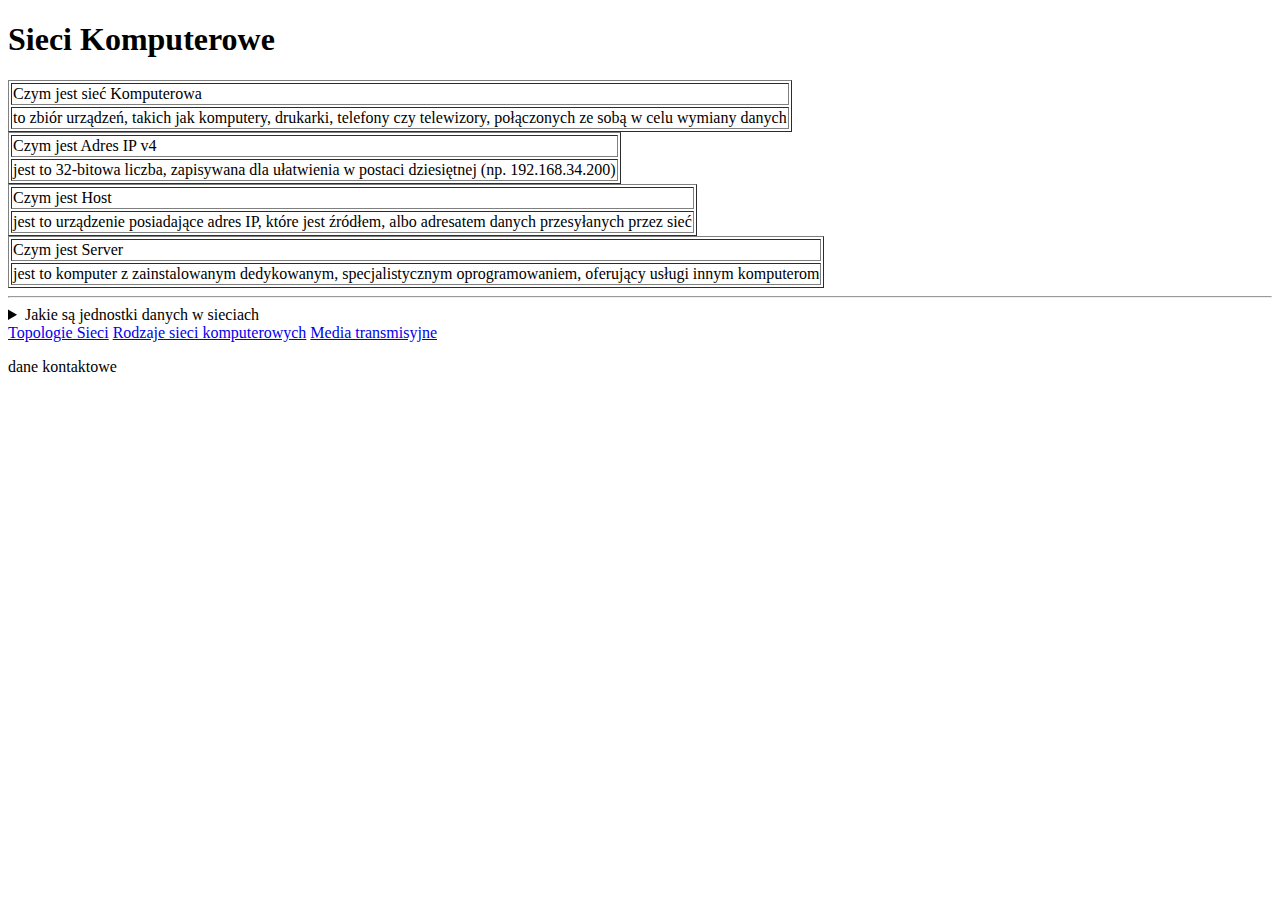
==== index.html @ dbf9ae1a "Add files via upload" ====
<!DOCTYPE html>
<html lang="pl">
<head>
    <meta charset="UTF-8">
   
    
</head>
<body>
        <header>
            <H1><strong>Sieci Komputerowe</strong></H1>
        </header>
        <main>
            <table border="1">
                <tr>
                    <td colspan="1" rowspan="1">
                    Czym jest sieć Komputerowa
                </td>
                </tr>
                <tr>   
                    <td colspan="2" rowspan="1">
                     to zbiór urządzeń, takich jak komputery, drukarki, telefony czy telewizory, połączonych ze sobą w celu wymiany danych
                    </td>
                </tr>
            </table>
  
            <table border="1">
                <tr>
                    <td colspan="1" rowspan="1">
                        Czym jest Adres IP v4 
                    </td>
                </tr>
                <tr>   
                    <td colspan="2" rowspan="1">
                        jest to 32-bitowa liczba, zapisywana dla ułatwienia w postaci dziesiętnej (np. 192.168.34.200)
                    </td>
                </tr>
            </table>
   
            <table border="1">
                <tr>
                    <td colspan="1" rowspan="1">
                        Czym jest Host  
                    </td>
                </tr>
                <tr>   
                    <td colspan="2" rowspan="1">
                        jest to urządzenie posiadające adres IP, które jest źródłem, albo adresatem danych przesyłanych przez sieć
                    </td>
                </tr>
        
            </table>
        
            <table border="1">
                <tr>
                    <td colspan="1" rowspan="1">
                    Czym jest Server
                    </td>
                </tr>
                <tr>   
                    <td colspan="2" rowspan="1">
                        jest to komputer z zainstalowanym dedykowanym, specjalistycznym oprogramowaniem, oferujący usługi innym komputerom
                    </td>
                </tr>
        
            </table>
            <hr>
        </main>
        <section>
            <details>       
                <summary>Jakie są jednostki danych w sieciach</summary>
                <ol>
                    <li>jednostki nam znane</li>
                    <dl>
                        <dt>
                            <ul>
                                <li>Kilobit <strong>[Kb]</strong></li>
                                <li>Megabit <strong>[Mb]</strong></li>
                                <li>Gigabit <strong>[Gb]</strong></li>
                                <li>Terabit <strong>[Tb]</strong></li>
                            </ul>
                        </dt>
                    </dl>
                </ol>
    
                <ol>
                    <li>Jednostki nam mało znane</li>
                    <dl>
                        <dt>
                            <ul>
                                <li><em>Petabit [Pb]</em> </li>
                                <li><em>Eksabit [Eb]</em> </li>
                                <li> <em>Zettabit [Zb]</em> </li>
                                <li> <em>Jottabit [Jb]</em> </li>
                            </ul>
                        </dt>
                    </dl>
                </ol>
            </details>
        </section>
        <nav>
            <a href="topologia.html">Topologie Sieci</a>
            <a href="rodzaje.html">Rodzaje sieci komputerowych</a>
            <a href="media.html">Media transmisyjne</a>
        </nav>
        <footer>
            <p>dane kontaktowe</p>
        </footer>
    
</body>

</html>
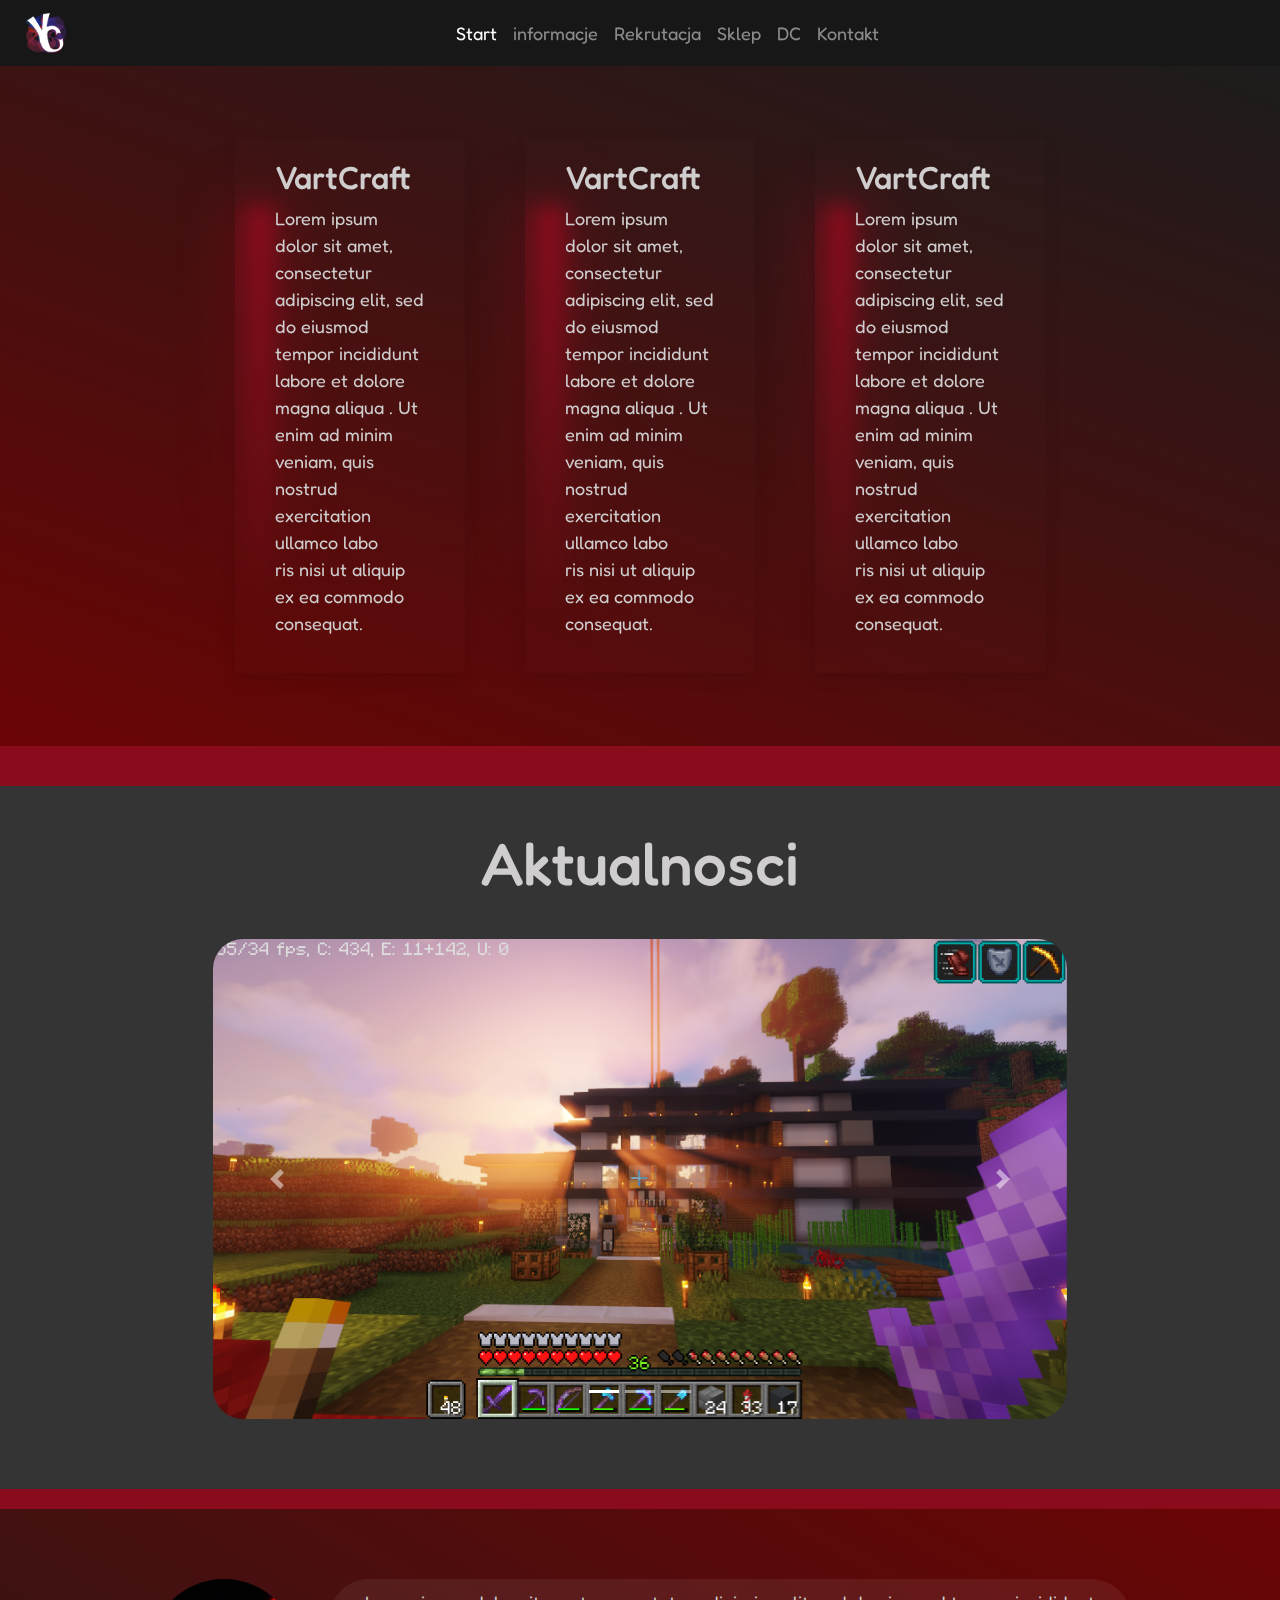
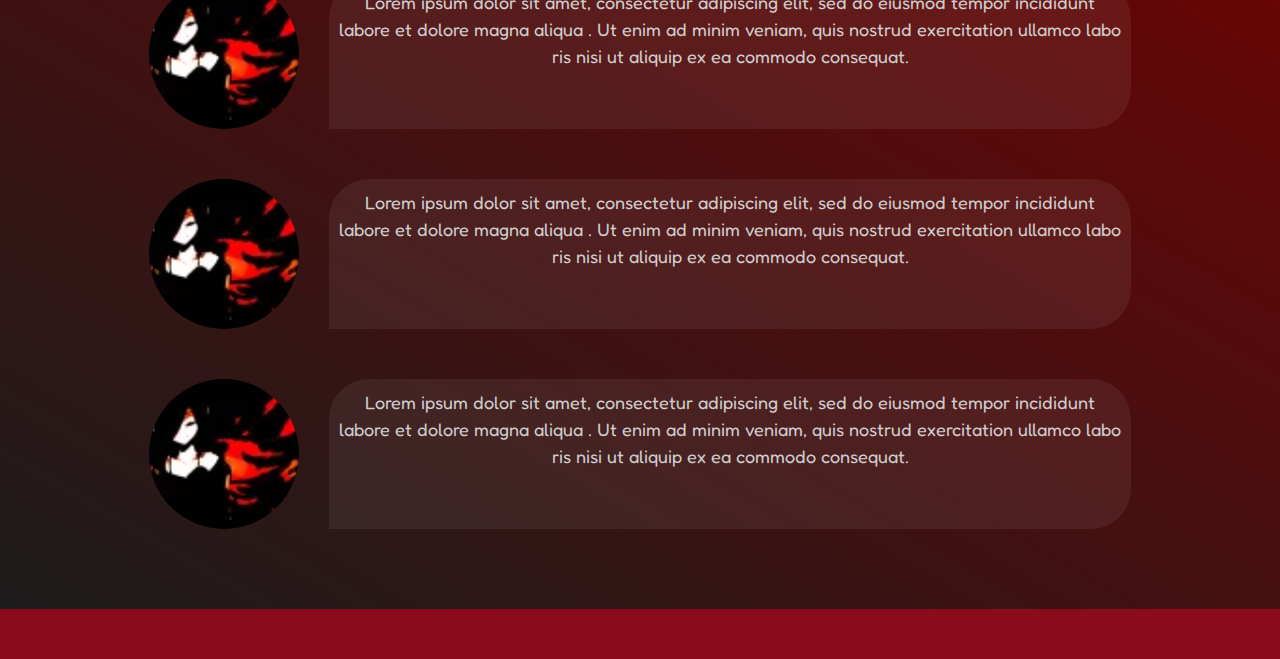
==== commit b8ae1444: "Add files via upload" ====
--- a/index.html
+++ b/index.html
@@ -1,111 +1,437 @@
 <!DOCTYPE html>
-<html lang="pl">
-<head>
-    <meta charset="UTF-8">
-   
-    
-</head>
-<body>
-        <header>
-            <H1><strong>Sieci Komputerowe</strong></H1>
-        </header>
-        <main>
-            <table border="1">
-                <tr>
-                    <td colspan="1" rowspan="1">
-                    Czym jest sieć Komputerowa
-                </td>
-                </tr>
-                <tr>   
-                    <td colspan="2" rowspan="1">
-                     to zbiór urządzeń, takich jak komputery, drukarki, telefony czy telewizory, połączonych ze sobą w celu wymiany danych
-                    </td>
-                </tr>
-            </table>
-  
-            <table border="1">
-                <tr>
-                    <td colspan="1" rowspan="1">
-                        Czym jest Adres IP v4 
-                    </td>
-                </tr>
-                <tr>   
-                    <td colspan="2" rowspan="1">
-                        jest to 32-bitowa liczba, zapisywana dla ułatwienia w postaci dziesiętnej (np. 192.168.34.200)
-                    </td>
-                </tr>
-            </table>
-   
-            <table border="1">
-                <tr>
-                    <td colspan="1" rowspan="1">
-                        Czym jest Host  
-                    </td>
-                </tr>
-                <tr>   
-                    <td colspan="2" rowspan="1">
-                        jest to urządzenie posiadające adres IP, które jest źródłem, albo adresatem danych przesyłanych przez sieć
-                    </td>
-                </tr>
-        
-            </table>
-        
-            <table border="1">
-                <tr>
-                    <td colspan="1" rowspan="1">
-                    Czym jest Server
-                    </td>
-                </tr>
-                <tr>   
-                    <td colspan="2" rowspan="1">
-                        jest to komputer z zainstalowanym dedykowanym, specjalistycznym oprogramowaniem, oferujący usługi innym komputerom
-                    </td>
-                </tr>
-        
-            </table>
-            <hr>
-        </main>
-        <section>
-            <details>       
-                <summary>Jakie są jednostki danych w sieciach</summary>
-                <ol>
-                    <li>jednostki nam znane</li>
-                    <dl>
-                        <dt>
-                            <ul>
-                                <li>Kilobit <strong>[Kb]</strong></li>
-                                <li>Megabit <strong>[Mb]</strong></li>
-                                <li>Gigabit <strong>[Gb]</strong></li>
-                                <li>Terabit <strong>[Tb]</strong></li>
-                            </ul>
-                        </dt>
-                    </dl>
-                </ol>
-    
-                <ol>
-                    <li>Jednostki nam mało znane</li>
-                    <dl>
-                        <dt>
-                            <ul>
-                                <li><em>Petabit [Pb]</em> </li>
-                                <li><em>Eksabit [Eb]</em> </li>
-                                <li> <em>Zettabit [Zb]</em> </li>
-                                <li> <em>Jottabit [Jb]</em> </li>
-                            </ul>
-                        </dt>
-                    </dl>
-                </ol>
-            </details>
-        </section>
-        <nav>
-            <a href="topologia.html">Topologie Sieci</a>
-            <a href="rodzaje.html">Rodzaje sieci komputerowych</a>
-            <a href="media.html">Media transmisyjne</a>
-        </nav>
-        <footer>
-            <p>dane kontaktowe</p>
-        </footer>
-    
-</body>
-
+<html lang="en">
+  <head>
+    <meta charset="UTF-8" />
+    <meta http-equiv="X-UA-Compatible" content="IE=edge" />
+    <meta name="viewport" content="width=device-width, initial-scale=1.0" />
+    <title>VartCraft | Strona główna</title>
+
+    <link rel="shortcut icon" href="img/vartc.png" />
+    <link rel="stylesheet" href="css/bootstrap.min.css" />
+    <link rel="stylesheet" href="style.css" />
+    <link rel="preconnect" href="https://fonts.googleapis.com" />
+    <link rel="preconnect" href="https://fonts.gstatic.com" crossorigin />
+    <link
+      href="https://fonts.googleapis.com/css2?family=Fredoka+One&display=swap"
+      rel="stylesheet"
+    />
+  </head>
+  <body>
+    <!--<div class="header">
+      <div class="logo">
+        <a href="#.html" class="all1"> VartsCraft </a>
+        <img class="art" src="img/vartc.png" />
+      </div>
+      <div class="ing">
+        <a href="#.html" class="all"> ☀ </a>
+        <a href="#.html" class="all">⚐ PL </a>
+        <a href="#.html" class="all"> ✉ Napisz do nas! </a>
+      </div>
+    </div> -->
+    <header>
+      <nav class="navbar fixed-top navbar-expand-lg navbar-dark bg-jumpers">
+        <a class="navbar-brand" href="#"
+          ><img
+            src="img/vartc.png"
+            width="30"
+            height="30"
+            class="d-inline-block mr-sm-1 logo"
+            alt=""
+          />
+        </a>
+        <button
+          class="navbar-toggler"
+          type="button"
+          data-toggle="collapse"
+          data-target="#mainmenu"
+          aria-controls="mainmenu"
+          aria-expanded="false"
+          aria-label="button-nav"
+        >
+          <span class="navbar-toggler-icon"></span>
+        </button>
+
+        <div class="collapse navbar-collapse center" id="mainmenu">
+          <ul class="navbar-nav">
+            <li class="nav-item active navtext">
+              <a class="nav-link" href="#"> Start </a>
+            </li>
+            <li class="nav-item navtext">
+              <a class="nav-link" href="#"> informacje </a>
+            </li>
+            <li class="nav-item navtext">
+              <a
+                class="nav-link"
+                href="C:\Users\Wiktor\Desktop\www\rekrutacja.html"
+              >
+                Rekrutacja
+              </a>
+            </li>
+            <li class="nav-item navtext">
+              <a class="nav-link" href="#"> Sklep </a>
+            </li>
+            <li class="nav-item navtext">
+              <a class="nav-link" href="https://discord.gg/hskQnMZxBz"> DC </a>
+            </li>
+            <li class="nav-item navtext">
+              <a
+                class="nav-link"
+                href="C:\Users\Wiktor\Desktop\www\kontakt.html"
+              >
+                Kontakt
+              </a>
+            </li>
+          </ul>
+        </div>
+      </nav>
+    </header>
+
+    <div class="main">
+      <!--<div class="sword">
+        <img
+          class="sword"
+          width="160"
+          height="160"
+          src="img/sword.png"
+          alt=""
+        />
+      </div>
+      <div class="carrot">
+        <img
+          class="carrot"
+          width="160"
+          height="160"
+          src="img/carrot.png"
+          alt=""
+        />
+      </div>
+      <div class="apple">
+        <img
+          class="apple"
+          width="160"
+          height="160"
+          src="img/apple.gif"
+          alt=""
+        />
+      </div> -->
+      <div class="row">
+        <div class="col-md-8 col-lg-3 offset-sm-0 offset-md-0 offset-lg-0 cart">
+          <div class="box">
+            <span></span>
+            <div class="zawartosc">
+              <h2>VartCraft</h2>
+              <p>
+                Lorem ipsum dolor sit amet, consectetur adipiscing elit, sed do
+                eiusmod tempor incididunt <br />
+                labore et dolore magna aliqua . Ut enim ad minim veniam, quis
+                nostrud exercitation ullamco labo<br />
+                ris nisi ut aliquip ex ea commodo consequat.
+              </p>
+            </div>
+          </div>
+        </div>
+        <div class="col-md-8 col-lg-3 offset-sm-0 offset-md-0 cart">
+          <div class="box">
+            <span></span>
+            <div class="zawartosc">
+              <h2>VartCraft</h2>
+              <p>
+                Lorem ipsum dolor sit amet, consectetur adipiscing elit, sed do
+                eiusmod tempor incididunt <br />
+                labore et dolore magna aliqua . Ut enim ad minim veniam, quis
+                nostrud exercitation ullamco labo<br />
+                ris nisi ut aliquip ex ea commodo consequat.
+              </p>
+            </div>
+          </div>
+        </div>
+        <div class="col-md-8 col-lg-3 offset-sm-0 offset-md-0 cart">
+          <div class="box">
+            <span></span>
+            <div class="zawartosc">
+              <h2>VartCraft</h2>
+              <p>
+                Lorem ipsum dolor sit amet, consectetur adipiscing elit, sed do
+                eiusmod tempor incididunt <br />
+                labore et dolore magna aliqua . Ut enim ad minim veniam, quis
+                nostrud exercitation ullamco labo<br />
+                ris nisi ut aliquip ex ea commodo consequat.
+              </p>
+            </div>
+          </div>
+        </div>
+      </div>
+    </div>
+    <div class="line"></div>
+
+    <div class="h"><h1>Aktualnosci</h1></div>
+
+    <div class="slider2">
+      <div class="col-md-12 col-lg-8 slider">
+        <div
+          id="carouselExampleIndicators"
+          class="carousel slide"
+          data-ride="carousel"
+        >
+          <ol class="carousel-indicators">
+            <li
+              data-target="#carouselExampleIndicators"
+              data-slide-to="0"
+              class="active"
+            ></li>
+            <li data-target="#carouselExampleIndicators" data-slide-to="1"></li>
+            <li data-target="#carouselExampleIndicators" data-slide-to="2"></li>
+          </ol>
+          <div class="carousel-inner radius">
+            <div class="carousel-item active">
+              <img class="d-block w-100" src="img/tlo.png" alt="First slide" />
+            </div>
+            <div class="carousel-item">
+              <img class="d-block w-100" src="img/tlo.png" alt="Second slide" />
+            </div>
+            <div class="carousel-item">
+              <img class="d-block w-100" src="img/tlo.png" alt="Third slide" />
+            </div>
+          </div>
+          <a
+            class="carousel-control-prev"
+            href="#carouselExampleIndicators"
+            role="button"
+            data-slide="prev"
+          >
+            <span class="carousel-control-prev-icon" aria-hidden="true"></span>
+            <span class="sr-only">Previous</span>
+          </a>
+          <a
+            class="carousel-control-next"
+            href="#carouselExampleIndicators"
+            role="button"
+            data-slide="next"
+          >
+            <span class="carousel-control-next-icon" aria-hidden="true"></span>
+            <span class="sr-only">Next</span>
+          </a>
+        </div>
+      </div>
+    </div>
+
+    <div class="line2"></div>
+
+    <div class="row bc">
+      <div class="photobox">
+        <div class="pleft">
+          <div class="">
+            <img
+              class="photo2"
+              width="150"
+              height="150"
+              src="img/houk.webp"
+              alt=""
+            />
+          </div>
+          <div class="ptext2">
+            Lorem ipsum dolor sit amet, consectetur adipiscing elit, sed do
+            eiusmod tempor incididunt <br />
+            labore et dolore magna aliqua . Ut enim ad minim veniam, quis
+            nostrud exercitation ullamco labo<br />
+            ris nisi ut aliquip ex ea commodo consequat.
+          </div>
+        </div>
+
+        <div class="pleft">
+          <div class="">
+            <img
+              class="photo2"
+              width="150"
+              height="150"
+              src="img/houk.webp"
+              alt=""
+            />
+          </div>
+          <div class="ptext2">
+            Lorem ipsum dolor sit amet, consectetur adipiscing elit, sed do
+            eiusmod tempor incididunt <br />
+            labore et dolore magna aliqua . Ut enim ad minim veniam, quis
+            nostrud exercitation ullamco labo<br />
+            ris nisi ut aliquip ex ea commodo consequat.
+          </div>
+        </div>
+
+        <!--<div class="pright">
+          <div class="ptext3">
+            Lorem ipsum dolor sit amet, consectetur adipiscing elit, sed do
+            eiusmod tempor incididunt <br />
+            labore et dolore magna aliqua . Ut enim ad minim veniam, quis
+            nostrud exercitation ullamco labo<br />
+            ris nisi ut aliquip ex ea commodo consequat.
+          </div>
+          <div class="">
+            <img
+              class="photo"
+              width="150"
+              height="150"
+              src="img/houk.webp"
+              alt=""
+            />
+          </div>
+        </div>-->
+
+        <div class="pleft">
+          <div class="">
+            <img
+              class="photo2"
+              width="150"
+              height="150"
+              src="img/houk.webp"
+              alt=""
+            />
+          </div>
+          <div class="ptext2">
+            Lorem ipsum dolor sit amet, consectetur adipiscing elit, sed do
+            eiusmod tempor incididunt <br />
+            labore et dolore magna aliqua . Ut enim ad minim veniam, quis
+            nostrud exercitation ullamco labo<br />
+            ris nisi ut aliquip ex ea commodo consequat.
+          </div>
+        </div>
+      </div>
+    </div>
+
+    <!--<div class="photobox">
+      <div class="row">
+        <div
+          class="col-md-8 col-lg-6 offset-sm-0 offset-md-0 offset-lg-0 window1"
+        >
+          <div class="ptext">
+            <h2>VartCraft</h2>
+            <img class="photo" src="img/photo.png" alt="" />
+            <p>
+              Lorem ipsum dolor sit amet, consectetur adipiscing elit, sed do
+              eiusmod tempor incididunt labore et dolore magna aliqua . Ut enim
+              ad minim veniam, quis nostrud exercitation ullamco labo ris nisi
+              ut aliquip ex ea commodo consequat. Lorem ipsum dolor sit amet,
+              consectetur adipiscing elit, sed do eiusmod tempor incididunt
+              labore et dolore magna aliqua . Ut enim ad minim veniam, quis
+              nostrud exercitation ullamco labo ris nisi ut aliquip ex ea
+              commodo consequat. Lorem ipsum dolor sit amet, consectetur
+              adipiscing elit, sed do eiusmod tempor incididunt labore et dolore
+              magna aliqua . Ut enim ad minim veniam, quis nostrud exercitation
+              ullamco labo ris nisi ut aliquip ex ea commodo consequat. Lorem
+              ipsum dolor sit amet, consectetur adipiscing elit, sed do eiusmod
+              tempor incididunt labore et dolore magna aliqua . Ut enim ad minim
+              veniam, quis nostrud exercitation ullamco labo ris nisi ut aliquip
+              ex ea commodo consequat. Lorem ipsum dolor sit amet, consectetur
+              adipiscing elit, sed do eiusmod tempor incididunt labore et dolore
+              magna aliqua . Ut enim ad minim veniam, quis nostrud exercitation
+              ullamco labo ris nisi ut aliquip ex ea commodo consequat. Lorem
+              ipsum dolor sit amet, consectetur adipiscing elit, sed do eiusmod
+              tempor incididunt
+              <br />
+            </p>
+          </div>
+        </div>
+      </div>
+    </div>-->
+
+    <!--<div class="bod">
+      <div class="cart">
+        <div class="box">
+          <span></span>
+          <div class="zawartosc">
+            <h2>VartCraft</h2>
+            <p>
+              Lorem ipsum dolor sit amet, consectetur adipiscing elit, sed do
+              eiusmod tempor incididunt <br />
+              labore et dolore magna aliqua . Ut enim ad minim veniam, quis
+              nostrud exercitation ullamco labo<br />
+              ris nisi ut aliquip ex ea commodo consequat.
+            </p>
+          </div>
+        </div>
+      </div>
+
+      <div class="cart">
+        <div class="box">
+          <span></span>
+          <div class="zawartosc">
+            <h2>Inforamcje</h2>
+            <p>
+              Lorem ipsum dolor sit amet, consectetur adipiscing elit, sed do
+              eiusmod tempor incididunt <br />
+              labore et dolore magna aliqua . Ut enim ad minim veniam, quis
+              nostrud exercitation ullamco labo<br />
+              ris nisi ut aliquip ex ea commodo consequat.
+            </p>
+          </div>
+        </div>
+      </div>
+
+      <div class="cart">
+        <div class="box">
+          <span></span>
+          <div class="zawartosc">
+            <h2>O nas</h2>
+            <p>
+              Lorem ipsum dolor sit amet, consectetur adipiscing elit, sed do
+              eiusmod tempor incididunt <br />
+              labore et dolore magna aliqua . Ut enim ad minim veniam, quis
+              nostrud exercitation ullamco labo<br />
+              ris nisi ut aliquip ex ea commodo consequat.
+            </p>
+          </div>
+        </div>
+      </div>
+    </div>
+    <div class="boto">
+      <div class="c1">
+        <div class="box1">
+          <span></span>
+          <div class="z1">
+            <h2>Ciekawe</h2>
+            <p>
+              Lorem ipsum dolor sit amet, consectetur adipiscing elit, sed do
+              eiusmod tempor incididunt <br />
+              labore et dolore magna aliqua . Ut enim ad minim veniam, quis
+              nostrud exercitation ullamco labo<br />
+              ris nisi ut aliquip ex ea commodo consequat.
+            </p>
+          </div>
+        </div>
+      </div>
+
+      <div class="c1">
+        <div class="box1">
+          <span></span>
+          <div class="z1">
+            <h2>Ciekawe</h2>
+            <p>
+              Lorem ipsum dolor sit amet, consectetur adipiscing elit, sed do
+              eiusmod tempor incididunt <br />
+              labore et dolore magna aliqua . Ut enim ad minim veniam, quis
+              nostrud exercitation ullamco labo<br />
+              ris nisi ut aliquip ex ea commodo consequat.
+            </p>
+          </div>
+        </div>
+      </div>
+    </div>-->
+    <div class="FOOT">
+      <div class="f1"></div>
+      <!-- <h1>Create & Designed by MrHouk & Rotkiw3000  Copyright © 2021</h1> -->
+    </div>
+
+    <script
+      src="https://code.jquery.com/jquery-3.3.1.slim.min.js"
+      integrity="sha384-q8i/X+965DzO0rT7abK41JStQIAqVgRVzpbzo5smXKp4YfRvH+8abtTE1Pi6jizo"
+      crossorigin="anonymous"
+    ></script>
+
+    <script
+      src="https://cdnjs.cloudflare.com/ajax/libs/popper.js/1.14.3/umd/popper.min.js"
+      integrity="sha384-ZMP7rVo3mIykV+2+9J3UJ46jBk0WLaUAdn689aCwoqbBJiSnjAK/l8WvCWPIPm49"
+      crossorigin="anonymous"
+    ></script>
+
+    <script src="js/bootstrap.min.js"></script>
+  </body>
 </html>
--- a/style.css
+++ b/style.css
@@ -0,0 +1,650 @@
+body {
+  margin: 0;
+  background-color: rgb(53, 52, 52);
+  background-image: url(img/bg.gif);
+  background-attachment: fixed;
+  background-size: cover;
+  background-position: center;
+  text-decoration: none;
+  overflow-x: hidden;
+  font-family: "Fredoka One";
+  font-size: 18px;
+  width: 100%;
+}
+
+.header {
+  border-bottom: solid 5px rgb(138, 11, 28);
+  background-color: rgb(37, 37, 37);
+  height: 60px;
+}
+.bod {
+  height: 50rem;
+  border-bottom: solid 5px rgb(138, 11, 28);
+}
+
+.art {
+  width: 10%;
+  height: auto;
+  position: relative;
+  top: -50px;
+}
+
+.logo {
+  font-size: 20px;
+  color: rgb(255, 255, 255);
+  font-family: "Fredoka One", cursive;
+  float: left;
+  margin-left: 30px;
+  height: 44px;
+}
+
+.ing {
+  justify-content: space-between;
+
+  padding: 0px 50px;
+
+  margin-right: 0px;
+}
+
+.ing1 {
+  justify-content: space-between;
+
+  padding: 0px 50rem;
+
+  margin-right: 0px;
+}
+
+.all {
+  text-decoration: none;
+  color: white;
+  padding: 10px;
+  display: block;
+  margin-top: 10px;
+
+  float: right;
+}
+
+.all:hover {
+  background: linear-gradient(315deg, rgba(37, 37, 37, 0), rgb(138, 11, 28));
+  border-radius: 0%;
+  animation-delay: 1ms;
+}
+
+.all1 {
+  text-decoration: none;
+  color: white;
+  padding: 10px;
+  display: block;
+  margin-top: 10px;
+
+  position: relative;
+  right: -100px;
+}
+
+.all1:hover {
+  background-color: rgba(245, 222, 179, 0);
+  border-radius: 10%;
+  transition: 0.5s;
+  transform: 0.5s;
+}
+
+.bod {
+  color: white;
+}
+.cart {
+  position: relative;
+  display: flex;
+  justify-content: center;
+  align-items: center;
+  flex-wrap: wrap;
+  padding: 40px 0;
+  z-index: 1;
+  color: rgb(207, 205, 205);
+}
+
+.box {
+  position: relative;
+  width: 360px;
+  height: 400px;
+  display: flex;
+  justify-content: center;
+  align-items: center;
+  margin: 40px 30px;
+  transform: 0.5s;
+  transition: 0.5s;
+}
+.box::before {
+  content: "";
+  position: absolute;
+  top: 0;
+  left: 10px;
+  width: 30px;
+  height: 100%;
+  background: linear-gradient(315deg, rgba(255, 255, 255, 0), rgb(138, 11, 28));
+  transition: 0.5s;
+}
+.box::after {
+  content: "";
+  position: absolute;
+  top: 0;
+  left: 10px;
+  width: 30px;
+  height: 100%;
+  background: linear-gradient(315deg, rgba(255, 255, 255, 0), rgb(138, 11, 28));
+  transition: 0.5s;
+  filter: blur(30px);
+}
+.box:hover::before,
+.box:hover::after {
+  transform: skew(15deg);
+
+  width: calc(70% - 50px);
+}
+.box:hover {
+  transition: 0.5s;
+}
+.zawartosc {
+  z-index: 1;
+  position: relative;
+  left: 0;
+  padding: 20px 40px;
+  background-color: rgba(255, 255, 255, 0.007);
+  box-shadow: 0 5px 15px rgba(0, 0, 0, 0.1);
+  backdrop-filter: blur(10px);
+}
+
+.boto {
+  background-color: rgb(37, 37, 37);
+  height: 90rem;
+}
+::-webkit-scrollbar {
+  width: 10px;
+}
+::-webkit-scrollbar-track {
+  background: linear-gradient(315deg, rgb(37, 37, 37), rgb(37, 37, 37));
+}
+::-webkit-scrollbar-thumb {
+  background: linear-gradient(315deg, rgb(0, 0, 0), rgb(138, 11, 28));
+  border-radius: 100vw;
+}
+a.w {
+  display: inline-block;
+  font-size: 1.1em;
+  color: rgba(0, 0, 0, 0);
+  background: rgba(255, 255, 255, 0);
+  padding: 10px;
+  border-radius: 4px;
+  text-decoration: none;
+  font-weight: 700;
+}
+a.w:hover {
+  display: inline-block;
+  font-size: 1.1em;
+  color: rgba(255, 255, 255, 0);
+  background: rgba(255, 255, 255, 0.1);
+  padding: 10px;
+  border-radius: 4px;
+  text-decoration: none;
+  font-weight: 100;
+}
+
+a.w::before {
+  content: "";
+  position: absolute;
+  display: inline-block;
+  font-size: 1.1em;
+  color: rgba(0, 0, 0, 0);
+  background: rgba(255, 255, 255, 0);
+  padding: 10px;
+  border-radius: 4px;
+  text-decoration: none;
+  font-weight: 700;
+}
+.c1 {
+  display: flex;
+  justify-content: center;
+  align-items: center;
+  flex-wrap: wrap;
+  padding: 50px 0;
+  z-index: 1;
+  float: left;
+  margin-left: 10rem;
+  margin-top: 5rem;
+  color: white;
+}
+.box1 {
+  position: relative;
+  width: 1000px;
+  height: 400px;
+  display: flex;
+  justify-content: center;
+  align-items: center;
+  margin: 40px 30px;
+  transform: 0.5s;
+  transition: 0.5s;
+}
+
+.box1::before {
+  content: "";
+  position: absolute;
+  top: 0;
+  left: 35px;
+  width: 10px;
+  height: 100%;
+  background: linear-gradient(315deg, rgba(255, 255, 255, 0), rgb(138, 11, 28));
+  transition: 0.5s;
+}
+.box1::after {
+  content: "";
+  position: absolute;
+  top: 0;
+  left: 35px;
+  width: 10px;
+  height: 100%;
+  background: linear-gradient(315deg, rgba(255, 255, 255, 0), rgb(138, 11, 28));
+  transition: 0.5s;
+  filter: blur(1px);
+}
+.box1:hover::before,
+.box1:hover::after {
+  transform: skew(15deg);
+
+  width: calc(70% - 50px);
+}
+.box1:hover {
+  transition: 0.5s;
+}
+
+.z1 {
+  z-index: 2;
+  position: relative;
+  left: 0;
+
+  padding: 20px 40px;
+  background-color: rgba(255, 255, 255, 0.01);
+  /*box-shadow: 0 1px 10px rgb(255, 255, 255);*/
+  backdrop-filter: blur(30px);
+}
+.FOOT {
+  height: 50px;
+  background-color: rgb(138, 11, 28);
+  margin: 0;
+}
+.f1 {
+  height: 50px;
+  margin: 0;
+}
+
+@keyframes logo {
+  0% {
+    opacity: 0;
+  }
+  100% {
+    opacity: 1;
+  }
+}
+@keyframes text1 {
+  0% {
+    opacity: 0;
+    transform: translateY(-100px);
+  }
+  100% {
+    opacity: 1;
+    transform: translateY(0px);
+  }
+}
+
+@keyframes navtext {
+  0% {
+    opacity: 0;
+    transform: translateX(-100px);
+  }
+  100% {
+    opacity: 1;
+    transform: translateX(0px);
+  }
+}
+
+@keyframes word {
+  0% {
+    opacity: 0;
+    transform: translateY(400px);
+  }
+  100% {
+    opacity: 1;
+    transform: translateY(200px);
+  }
+}
+
+@keyframes sword {
+  0% {
+    opacity: 1;
+    transform: translate(-150px, 0px);
+  }
+  100% {
+    opacity: 1;
+    transform: translate(950px, 150px);
+  }
+}
+
+@keyframes apple {
+  0% {
+    opacity: 1;
+    transform: translate(-170px, 200px);
+  }
+  100% {
+    opacity: 1;
+    transform: translate(960px, 0px);
+  }
+}
+
+@keyframes carrot {
+  0% {
+    opacity: 1;
+    transform: translate(950px, 60px);
+  }
+  100% {
+    opacity: 1;
+    transform: translate(-170px, 200px);
+  }
+}
+
+.jumpers {
+  text-align: center;
+  margin-top: 150px;
+}
+
+.jumpers img {
+  width: 100%;
+  height: auto;
+}
+
+.jumpers p {
+  margin-bottom: 30px;
+}
+
+.jumpers figcaption {
+  margin-top: 8px;
+}
+
+.navv {
+  margin: 0;
+  padding: 0;
+}
+
+.navbar {
+  min-height: 57px;
+}
+.navbar-brand {
+  margin: 0;
+}
+
+.logo {
+  position: relative;
+  margin-left: 10px;
+  width: 40px;
+  height: 40px;
+  animation-name: logo;
+  animation-duration: 4s;
+  animation-fill-mode: both;
+}
+
+.center {
+  justify-content: center;
+}
+
+.bg-jumpers {
+  background-color: rgba(0, 0, 0, 0.55);
+}
+
+.rad {
+  border-radius: 20px;
+}
+
+.main1 {
+  height: 800px;
+  margin: 0 auto;
+  padding: 0;
+  animation-name: text1;
+  animation-delay: 0.5s;
+  animation-duration: 2s;
+  animation-fill-mode: both;
+}
+
+.navtext {
+  animation-name: navtext;
+  animation-delay: 0.25s;
+  animation-duration: 1.5s;
+  animation-fill-mode: both;
+}
+
+.video {
+  padding: 0px;
+  margin-top: 50px;
+  border-radius: 20px;
+  justify-content: center;
+}
+.video2 {
+  padding: 0px;
+  width: 100%;
+  height: 100%;
+  border-radius: 20px;
+  justify-content: center;
+}
+
+.white {
+  margin: 0px;
+  width: 100%;
+  height: 800px;
+  background-color: white;
+}
+
+.margin {
+  margin-top: 80px;
+}
+
+.row {
+  margin: 0px;
+}
+
+.animation {
+  animation-name: text1;
+  animation-delay: 0.5s;
+  animation-duration: 2s;
+  animation-fill-mode: both;
+}
+
+.bg {
+  position: absolute;
+  justify-content: center;
+}
+
+.word {
+  font-weight: bold;
+  color: black;
+  text-align: center;
+  font-size: 42px;
+  position: absolute;
+  justify-content: center;
+  animation-name: word;
+  animation-delay: 0.5s;
+  animation-duration: 2s;
+  animation-fill-mode: both;
+}
+.h2 {
+  justify-content: center;
+  text-align: center;
+  color: rgb(207, 205, 205);
+}
+.main {
+  padding: 60px;
+  background: linear-gradient(20deg, rgb(107, 4, 4), rgb(29, 28, 28));
+  margin-top: 66px;
+}
+.window1 {
+  background: rgba(63, 60, 60, 0.507);
+  height: auto;
+  border-radius: 20px;
+  padding: 30px;
+  backdrop-filter: blur(8px);
+}
+
+.textw {
+  margin-top: 20px;
+  color: rgb(207, 205, 205);
+  position: relative;
+}
+.sword {
+  position: absolute;
+  animation-name: sword;
+  animation-duration: 20s;
+  animation-fill-mode: both;
+  animation-iteration-count: infinite;
+  animation-direction: alternate;
+  animation-timing-function: linear;
+}
+
+.apple {
+  position: absolute;
+  animation-name: apple;
+  animation-delay: 0.5s;
+  animation-duration: 17s;
+  animation-fill-mode: both;
+  animation-iteration-count: infinite;
+  animation-direction: alternate;
+  animation-timing-function: linear;
+}
+
+.carrot {
+  position: absolute;
+  animation-name: carrot;
+  animation-delay: 0.2s;
+  animation-duration: 15s;
+  animation-fill-mode: both;
+  animation-iteration-count: infinite;
+  animation-direction: alternate;
+  animation-timing-function: linear;
+}
+
+.row {
+  justify-content: center;
+}
+
+.line {
+  width: 100%;
+  height: 40px;
+  background-color: rgb(138, 11, 28);
+}
+
+.line2 {
+  width: 100%;
+  height: 20px;
+  background-color: rgb(138, 11, 28);
+  margin-top: 70px;
+}
+
+.slider2 {
+  width: 100%;
+  height: auto;
+}
+
+.slider {
+  margin-left: auto;
+  margin-right: auto;
+  margin-top: 40px;
+  margin-bottom: 40px;
+  padding: 0px;
+}
+
+.h {
+  width: 100%;
+  height: auto;
+  text-align: center;
+  margin-top: 41px;
+  padding: 0px;
+}
+
+h1 {
+  font-size: 60px;
+  color: rgb(207, 205, 205);
+}
+
+.radius {
+  border-radius: 30px;
+}
+
+.info {
+  text-align: center;
+  color: rgb(207, 205, 205);
+}
+
+.boxx {
+  position: relative;
+  position: absolute;
+  width: 100px;
+  height: 100px;
+  left: -40px;
+  top: -40px;
+  background: rgba(214, 210, 210, 0.082);
+  backdrop-filter: blur(8px);
+  border-radius: 20px;
+}
+
+.photobox {
+  margin-top: 20px;
+  margin-bottom: 80px;
+}
+
+.photo {
+  margin-left: 20px;
+  margin-right: 0px;
+  border-radius: 80px;
+}
+
+.photo2 {
+  float: left;
+  margin-right: 20px;
+  border-radius: 80px;
+}
+
+.ptext {
+  text-align: center;
+  color: rgb(207, 205, 205);
+}
+
+.ptext2 {
+  min-height: 150px;
+  margin-left: 180px;
+  text-align: center;
+  color: rgb(207, 205, 205);
+  background: rgba(214, 210, 210, 0.082);
+  border-radius: 40px 40px 40px 0px;
+  padding: 10px;
+}
+.ptext3 {
+  min-height: 150px;
+  margin-right: 10px;
+  text-align: center;
+  color: rgb(207, 205, 205);
+  background: rgba(214, 210, 210, 0.082);
+  border-radius: 40px 40px 0px 40px;
+  padding: 10px;
+  float: left;
+}
+
+.mbox {
+  width: 100%;
+  display: flex;
+}
+
+.pleft {
+  margin-top: 50px;
+}
+
+.pright {
+  margin-top: 50px;
+}
+
+.bc {
+  background: linear-gradient(30deg, rgb(29, 28, 28), rgb(107, 4, 4));
+}
